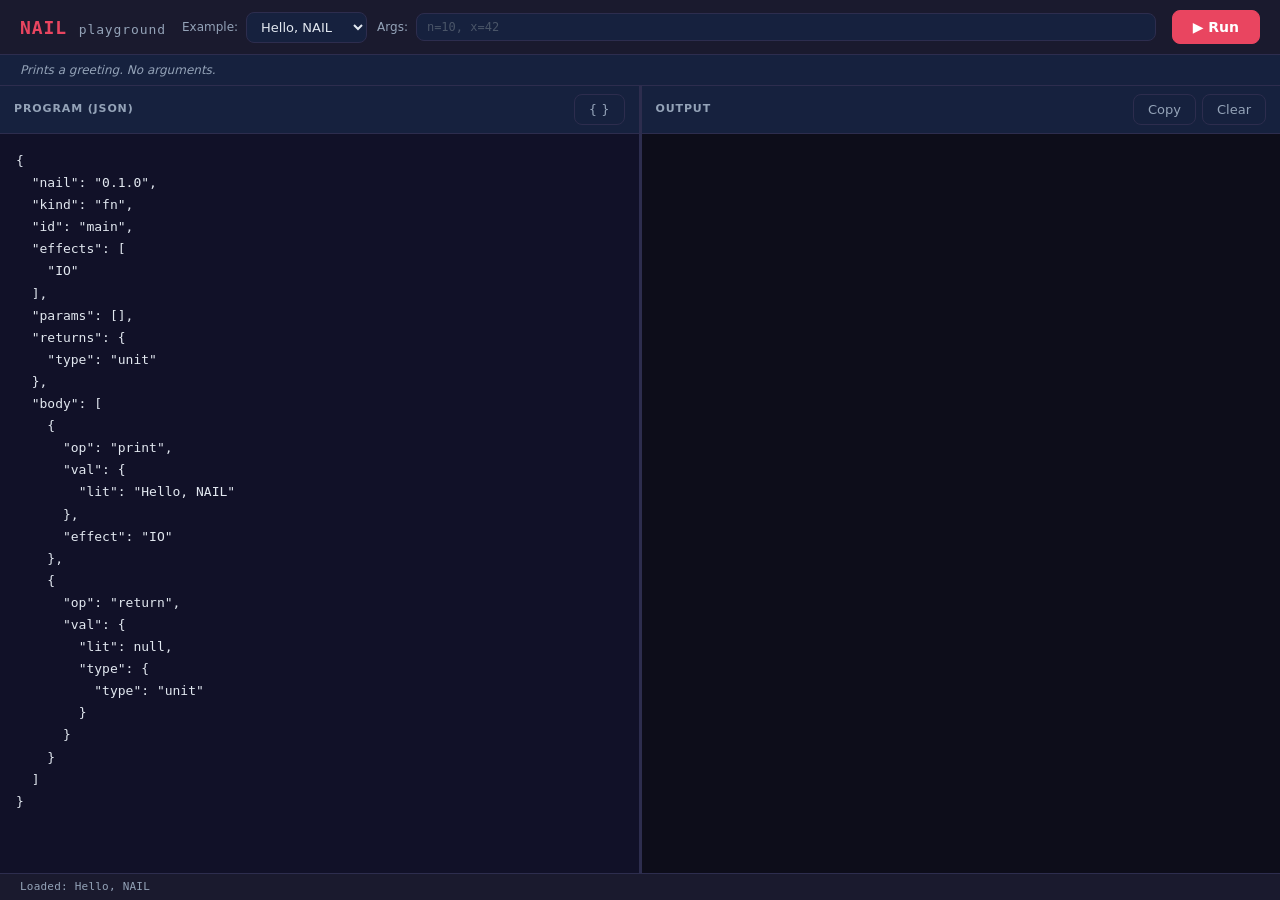
==== playground/index.html @ 22cefa5a "feat: NAIL Playground + Moldium article #2 draft - playground/: FastAPI backend (port 7429) + static" ====
<!DOCTYPE html>
<html lang="en">
<head>
  <meta charset="UTF-8" />
  <meta name="viewport" content="width=device-width, initial-scale=1.0" />
  <title>NAIL Playground</title>
  <link rel="stylesheet" href="style.css" />
</head>
<body>
  <div class="app">

    <!-- ── Header ───────────────────────────────────────────────────── -->
    <header class="header">
      <div class="logo">NAIL <span>playground</span></div>

      <div class="toolbar">
        <div class="example-group">
          <label for="example-select">Example:</label>
          <select id="example-select"></select>
        </div>

        <div class="args-group">
          <label for="args-input">Args:</label>
          <input
            id="args-input"
            class="args-input"
            type="text"
            placeholder="n=10, x=42"
            title="Comma-separated name=value pairs passed as function arguments"
          />
        </div>
      </div>

      <button id="run-btn" class="btn btn-run" title="Run (⌘Enter)">▶ Run</button>
    </header>

    <!-- ── Desc bar ─────────────────────────────────────────────────── -->
    <div class="desc-bar" id="example-desc">Select an example or write your own NAIL program.</div>

    <!-- ── Editor + Output ──────────────────────────────────────────── -->
    <div class="panels">

      <!-- Left: JSON Editor -->
      <div class="panel">
        <div class="panel-header">
          <span class="panel-title">Program (JSON)</span>
          <div class="panel-actions">
            <button id="format-btn" class="btn btn-ghost" title="Format JSON">{ }</button>
          </div>
        </div>
        <textarea
          id="editor"
          class="editor"
          spellcheck="false"
          autocorrect="off"
          autocapitalize="off"
          placeholder='Paste a NAIL program here, or select an example above…'
        ></textarea>
      </div>

      <div class="panel-divider" id="divider"></div>

      <!-- Right: Output -->
      <div class="panel">
        <div class="panel-header">
          <span class="panel-title">Output</span>
          <div class="panel-actions">
            <button id="copy-btn" class="btn btn-ghost" title="Copy output">Copy</button>
            <button id="clear-btn" class="btn btn-ghost" title="Clear output">Clear</button>
          </div>
        </div>
        <pre id="output" class="output-panel"><span class="output-placeholder">Run a program to see output here…</span></pre>
      </div>

    </div><!-- /.panels -->

    <!-- ── Status bar ────────────────────────────────────────────────── -->
    <div id="status-bar" class="status-bar info">Ready · ⌘Enter to run</div>

  </div><!-- /.app -->

  <script src="app.js"></script>
</body>
</html>
---- playground/style.css ----
/* NAIL Playground — Dark Theme */

:root {
  --bg-deep:    #0d0d1a;
  --bg-main:    #1a1a2e;
  --bg-panel:   #16213e;
  --bg-surface: #0f3460;
  --bg-editor:  #111128;
  --accent:     #e94560;
  --accent-alt: #533483;
  --text:       #e2e8f0;
  --text-muted: #94a3b8;
  --text-dim:   #4a5568;
  --border:     #2d2d4e;
  --success:    #4ade80;
  --error:      #f87171;
  --warn:       #fbbf24;
  --font-mono:  "JetBrains Mono", "Fira Code", "Cascadia Code", "Source Code Pro", "Consolas", monospace;
  --font-ui:    -apple-system, BlinkMacSystemFont, "Segoe UI", system-ui, sans-serif;
  --radius:     8px;
  --shadow:     0 4px 24px rgba(0,0,0,0.4);
}

*, *::before, *::after { box-sizing: border-box; margin: 0; padding: 0; }

html, body {
  height: 100%;
  background: var(--bg-deep);
  color: var(--text);
  font-family: var(--font-ui);
  font-size: 14px;
  line-height: 1.5;
  overflow: hidden;
}

/* ── Layout ──────────────────────────────────────────────────────────────── */

.app {
  display: flex;
  flex-direction: column;
  height: 100vh;
}

/* ── Header ─────────────────────────────────────────────────────────────── */

.header {
  display: flex;
  align-items: center;
  gap: 16px;
  padding: 10px 20px;
  background: var(--bg-main);
  border-bottom: 1px solid var(--border);
  flex-shrink: 0;
}

.logo {
  font-family: var(--font-mono);
  font-size: 18px;
  font-weight: 700;
  color: var(--accent);
  letter-spacing: 0.05em;
  white-space: nowrap;
}

.logo span {
  color: var(--text-muted);
  font-weight: 400;
  font-size: 13px;
}

.toolbar {
  display: flex;
  align-items: center;
  gap: 10px;
  flex: 1;
  flex-wrap: wrap;
}

.example-group {
  display: flex;
  align-items: center;
  gap: 8px;
}

.example-group label {
  font-size: 12px;
  color: var(--text-muted);
  white-space: nowrap;
}

select {
  background: var(--bg-panel);
  color: var(--text);
  border: 1px solid var(--border);
  border-radius: var(--radius);
  padding: 6px 10px;
  font-size: 13px;
  font-family: var(--font-ui);
  cursor: pointer;
  outline: none;
  transition: border-color 0.15s;
}

select:hover, select:focus {
  border-color: var(--accent);
}

.args-group {
  display: flex;
  align-items: center;
  gap: 8px;
  flex: 1;
  min-width: 200px;
}

.args-group label {
  font-size: 12px;
  color: var(--text-muted);
  white-space: nowrap;
}

.args-input {
  background: var(--bg-panel);
  color: var(--text);
  border: 1px solid var(--border);
  border-radius: var(--radius);
  padding: 6px 10px;
  font-size: 12px;
  font-family: var(--font-mono);
  flex: 1;
  outline: none;
  transition: border-color 0.15s;
}

.args-input::placeholder { color: var(--text-dim); }
.args-input:focus { border-color: var(--accent); }

/* ── Buttons ─────────────────────────────────────────────────────────────── */

.btn {
  display: inline-flex;
  align-items: center;
  gap: 5px;
  padding: 7px 14px;
  border-radius: var(--radius);
  border: 1px solid transparent;
  font-size: 13px;
  font-family: var(--font-ui);
  font-weight: 500;
  cursor: pointer;
  transition: all 0.15s;
  white-space: nowrap;
  outline: none;
}

.btn-run {
  background: var(--accent);
  color: #fff;
  font-size: 14px;
  font-weight: 700;
  padding: 8px 20px;
  border-color: var(--accent);
}

.btn-run:hover:not(:disabled) {
  background: #c73652;
  transform: translateY(-1px);
  box-shadow: 0 4px 12px rgba(233,69,96,0.4);
}

.btn-run:active:not(:disabled) { transform: translateY(0); }

.btn-run:disabled {
  opacity: 0.5;
  cursor: not-allowed;
}

.btn-ghost {
  background: transparent;
  color: var(--text-muted);
  border-color: var(--border);
}

.btn-ghost:hover {
  background: var(--bg-panel);
  color: var(--text);
  border-color: var(--text-dim);
}

/* ── Desc bar ─────────────────────────────────────────────────────────────── */

.desc-bar {
  padding: 6px 20px;
  background: var(--bg-panel);
  border-bottom: 1px solid var(--border);
  font-size: 12px;
  color: var(--text-muted);
  font-style: italic;
  flex-shrink: 0;
}

/* ── Panels ──────────────────────────────────────────────────────────────── */

.panels {
  display: flex;
  flex: 1;
  overflow: hidden;
  gap: 0;
}

.panel {
  display: flex;
  flex-direction: column;
  flex: 1;
  overflow: hidden;
}

.panel-divider {
  width: 3px;
  background: var(--border);
  flex-shrink: 0;
  cursor: col-resize;
  transition: background 0.15s;
}

.panel-divider:hover { background: var(--accent); }

.panel-header {
  display: flex;
  align-items: center;
  justify-content: space-between;
  padding: 8px 14px;
  background: var(--bg-panel);
  border-bottom: 1px solid var(--border);
  flex-shrink: 0;
}

.panel-title {
  font-size: 11px;
  font-weight: 600;
  text-transform: uppercase;
  letter-spacing: 0.08em;
  color: var(--text-muted);
}

.panel-actions {
  display: flex;
  gap: 6px;
}

/* ── Editor ─────────────────────────────────────────────────────────────── */

.editor {
  flex: 1;
  resize: none;
  background: var(--bg-editor);
  color: var(--text);
  border: none;
  padding: 16px;
  font-family: var(--font-mono);
  font-size: 13px;
  line-height: 1.7;
  outline: none;
  overflow-y: auto;
  tab-size: 2;
}

.editor::selection { background: rgba(233,69,96,0.25); }

/* ── Output ─────────────────────────────────────────────────────────────── */

.output-panel {
  flex: 1;
  padding: 16px;
  font-family: var(--font-mono);
  font-size: 13px;
  line-height: 1.8;
  white-space: pre-wrap;
  word-break: break-word;
  overflow-y: auto;
  background: var(--bg-deep);
  color: var(--text);
  border: none;
}

.output-panel.success { color: var(--success); }
.output-panel.error   { color: var(--error); }

.output-placeholder {
  color: var(--text-dim);
  font-style: italic;
}

/* ── Status Bar ─────────────────────────────────────────────────────────── */

.status-bar {
  padding: 5px 20px;
  font-size: 11px;
  color: var(--text-muted);
  background: var(--bg-main);
  border-top: 1px solid var(--border);
  flex-shrink: 0;
  font-family: var(--font-mono);
  letter-spacing: 0.02em;
}

.status-bar.ok    { color: var(--success); }
.status-bar.error { color: var(--error); }
.status-bar.info  { color: var(--text-muted); }

/* ── Responsive ─────────────────────────────────────────────────────────── */

@media (max-width: 700px) {
  .panels { flex-direction: column; }
  .panel-divider { width: 100%; height: 3px; cursor: row-resize; }
  .header { flex-wrap: wrap; gap: 8px; }
  html, body { overflow: auto; }
  .app { height: auto; min-height: 100vh; }
  .output-panel { min-height: 200px; }
  .editor { min-height: 250px; }
}

/* ── Scrollbar ─────────────────────────────────────────────────────────── */

::-webkit-scrollbar { width: 6px; height: 6px; }
::-webkit-scrollbar-track { background: transparent; }
::-webkit-scrollbar-thumb { background: var(--border); border-radius: 3px; }
::-webkit-scrollbar-thumb:hover { background: var(--text-dim); }
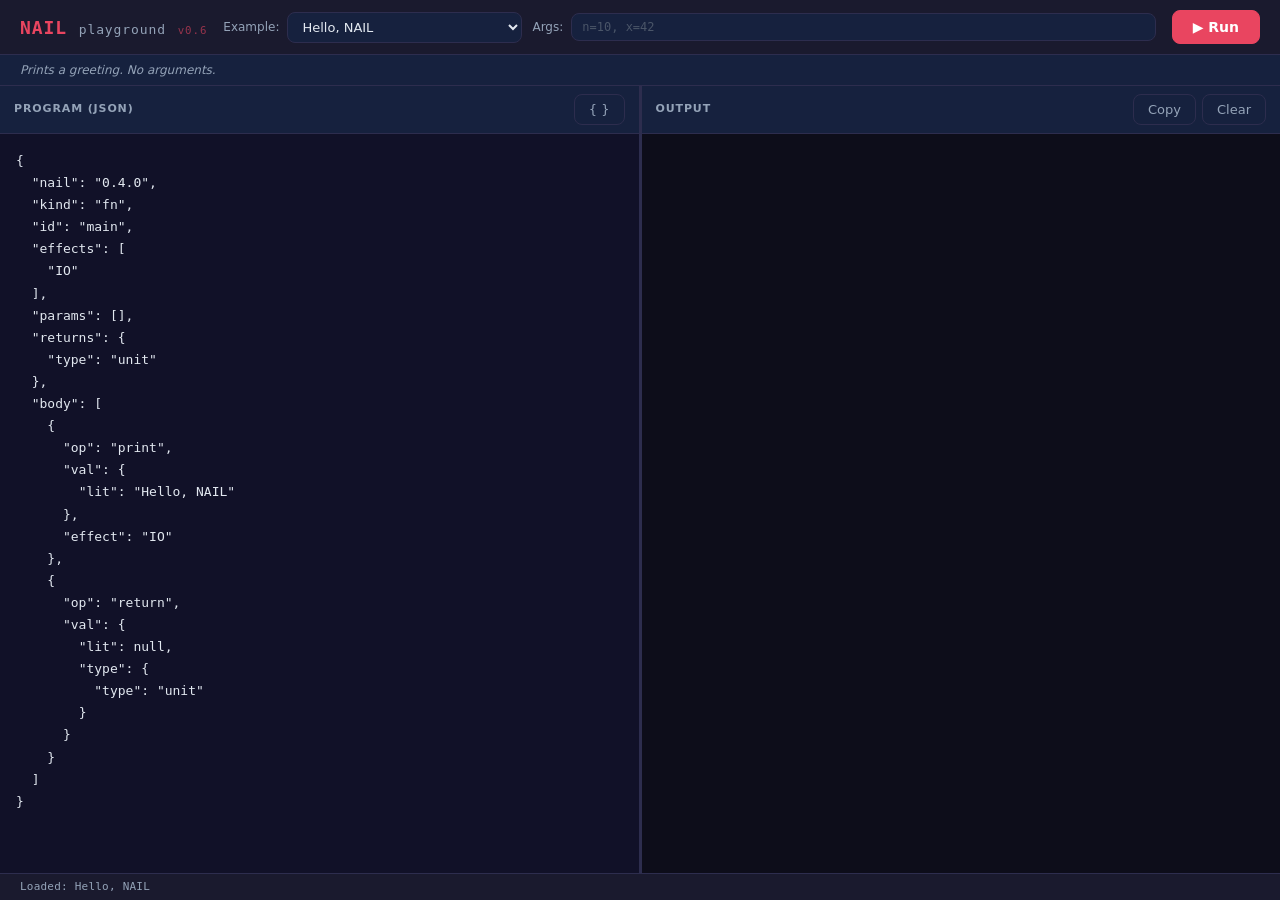
==== commit 2bb441cd: "feat: playground v0.6 — add Enum/ADT, StdLib, L3 Termination examples (closes #59) - enum_adt: Shape" ====
--- a/playground/index.html
+++ b/playground/index.html
@@ -11,7 +11,7 @@
 
     <!-- ── Header ───────────────────────────────────────────────────── -->
     <header class="header">
-      <div class="logo">NAIL <span>playground</span></div>
+      <div class="logo">NAIL <span>playground</span> <small style="font-size:0.6em;opacity:0.6;font-weight:normal">v0.6</small></div>
 
       <div class="toolbar">
         <div class="example-group">
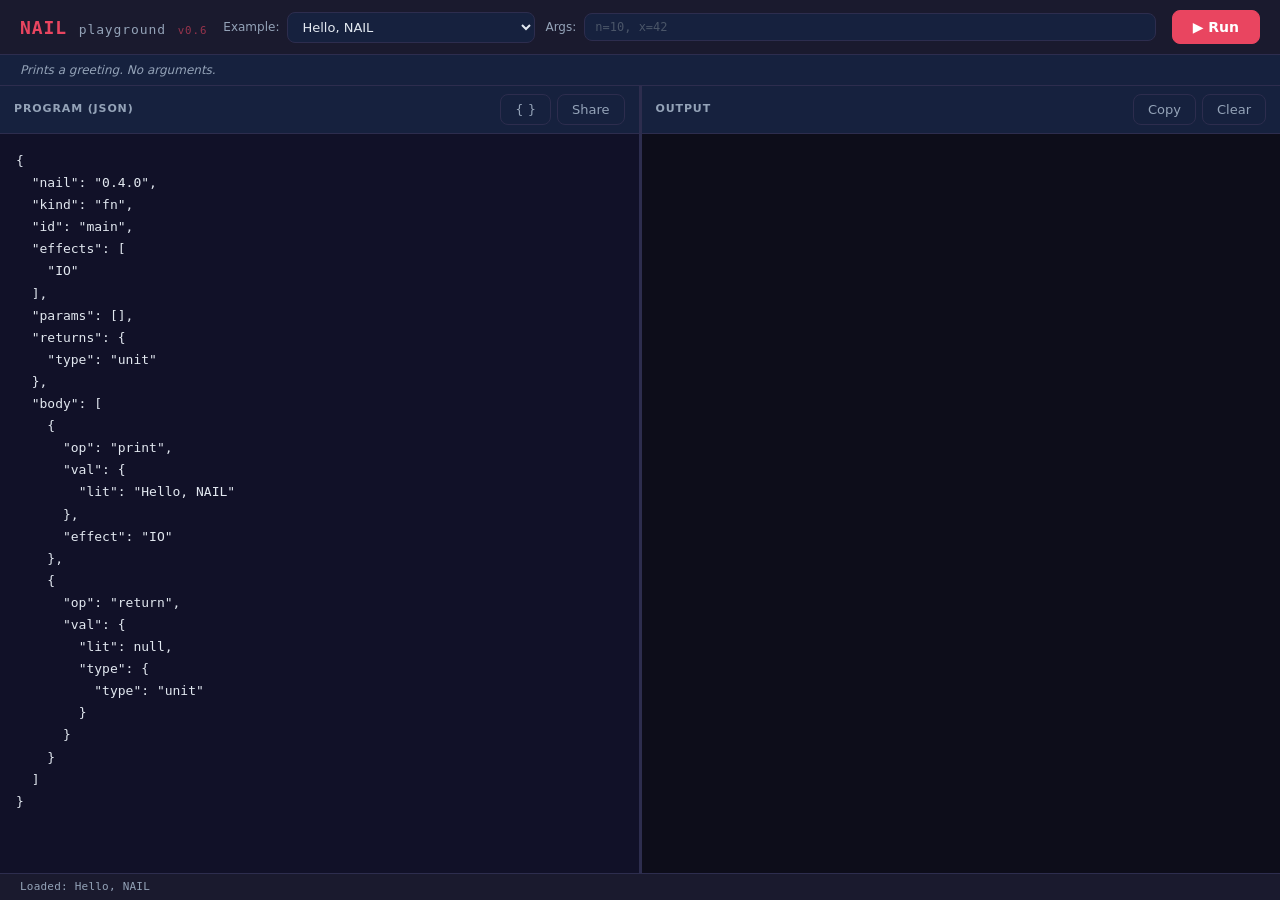
==== commit fd34f165: "feat: playground — shareable links via URL hash (closes #63) - Share button in editor panel header -" ====
--- a/playground/index.html
+++ b/playground/index.html
@@ -46,6 +46,7 @@
           <span class="panel-title">Program (JSON)</span>
           <div class="panel-actions">
             <button id="format-btn" class="btn btn-ghost" title="Format JSON">{ }</button>
+            <button id="share-btn" class="btn btn-ghost" title="Copy shareable link">Share</button>
           </div>
         </div>
         <textarea
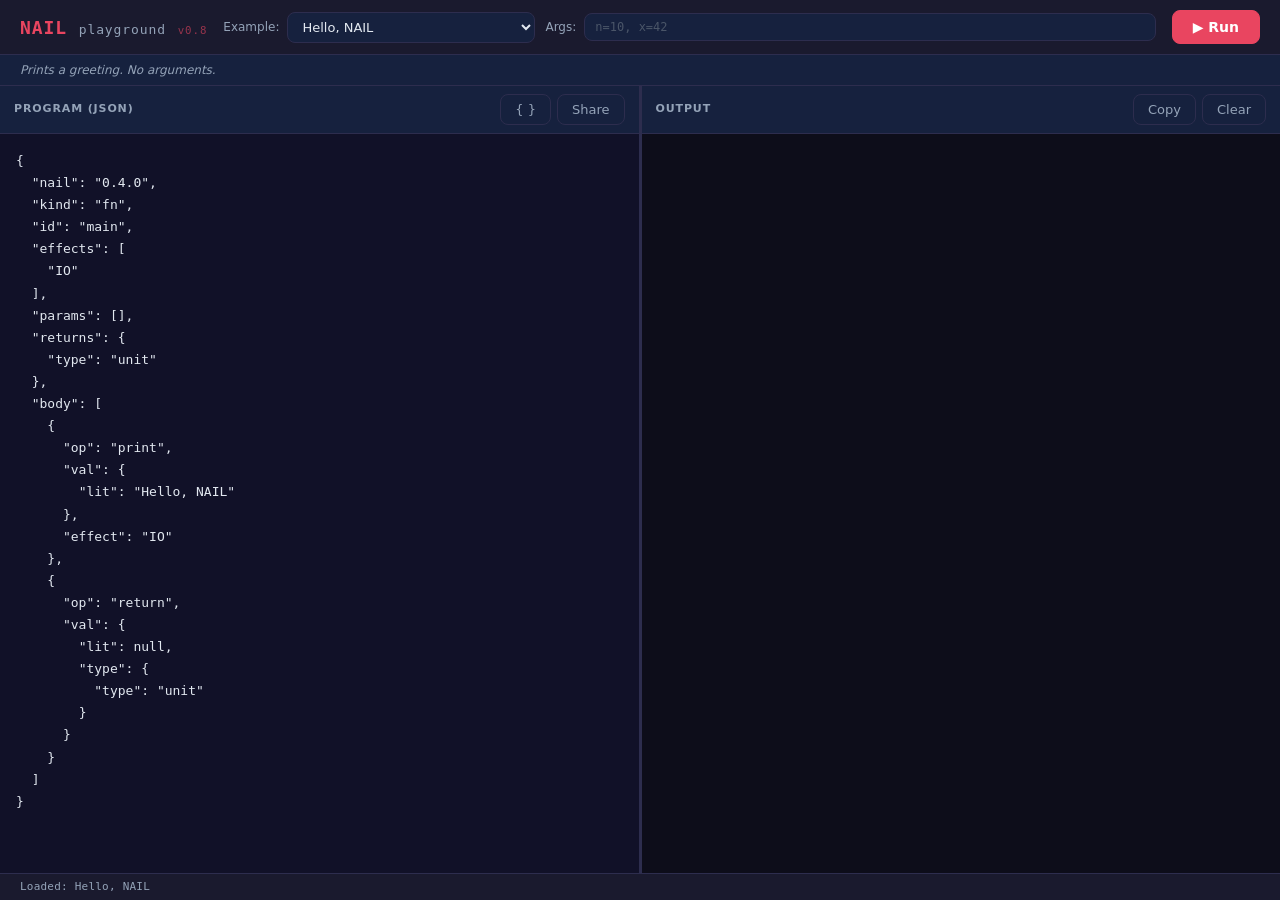
==== commit 96481594: "feat: playground — add v0.7/v0.8 examples (closes #65)" ====
--- a/playground/index.html
+++ b/playground/index.html
@@ -11,7 +11,7 @@
 
     <!-- ── Header ───────────────────────────────────────────────────── -->
     <header class="header">
-      <div class="logo">NAIL <span>playground</span> <small style="font-size:0.6em;opacity:0.6;font-weight:normal">v0.6</small></div>
+      <div class="logo">NAIL <span>playground</span> <small style="font-size:0.6em;opacity:0.6;font-weight:normal">v0.8</small></div>
 
       <div class="toolbar">
         <div class="example-group">
